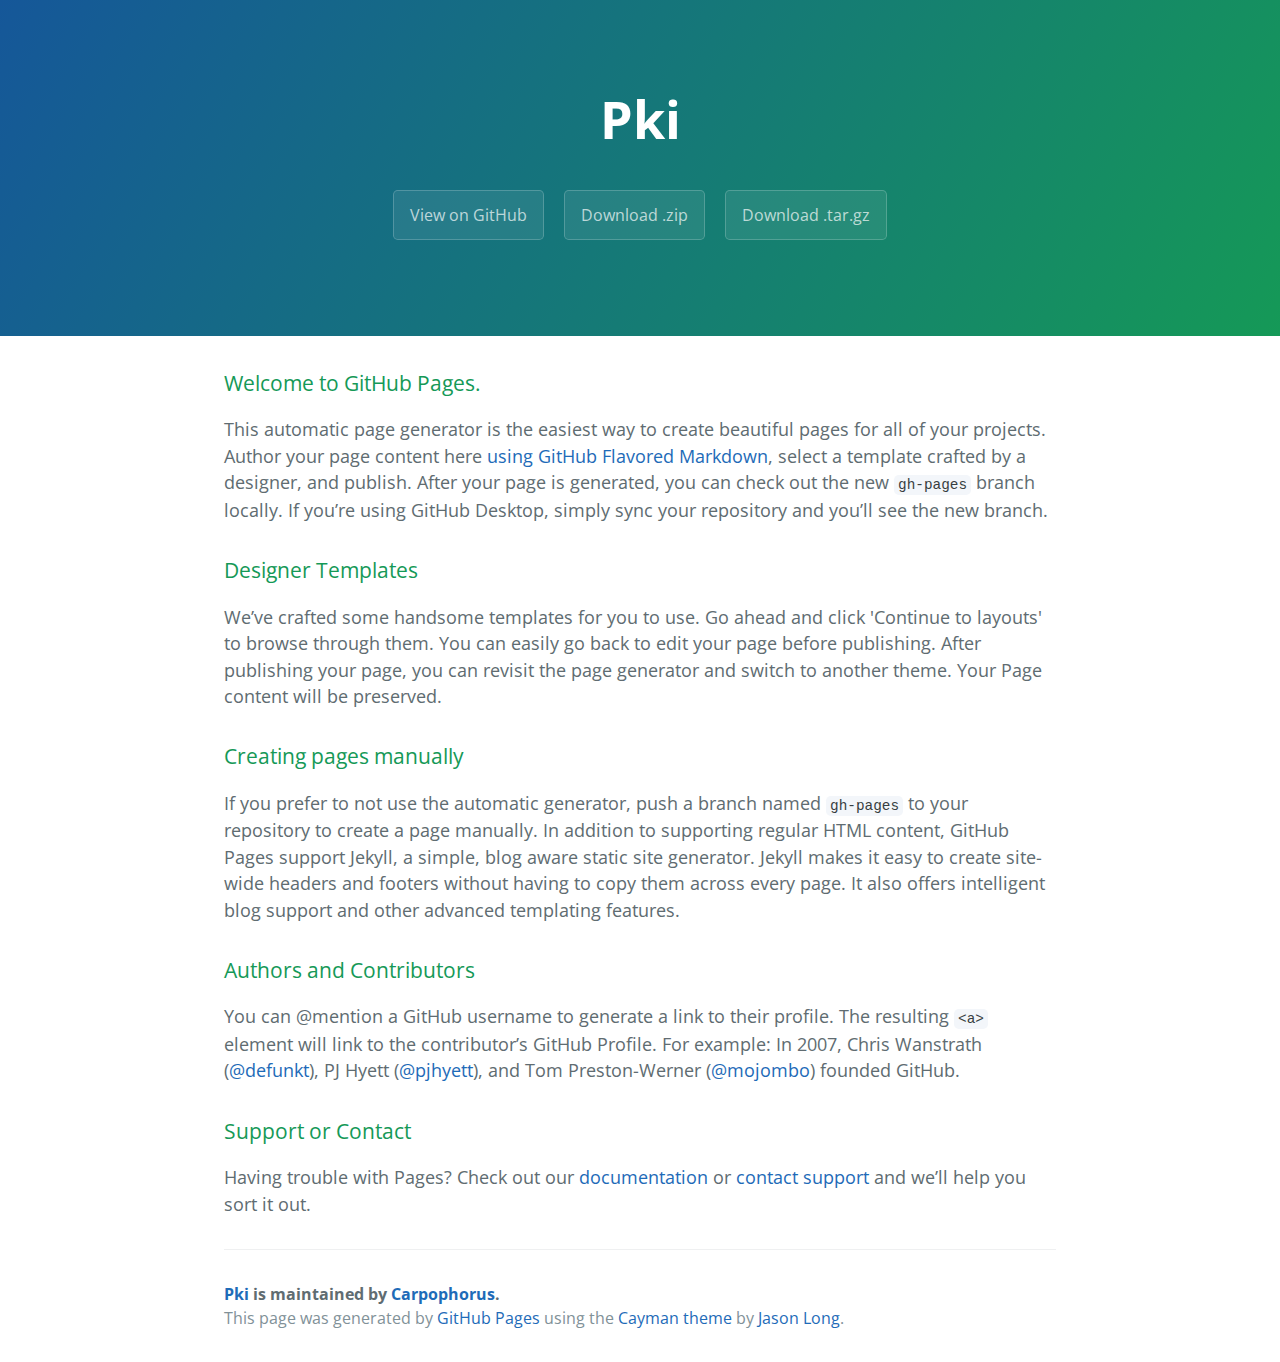
==== index.html @ 5277f9a2 "Create gh-pages branch via GitHub" ====
<!DOCTYPE html>
<html lang="en-us">
  <head>
    <meta charset="UTF-8">
    <title>Pki by Carpophorus</title>
    <meta name="viewport" content="width=device-width, initial-scale=1">
    <link rel="stylesheet" type="text/css" href="stylesheets/normalize.css" media="screen">
    <link href='https://fonts.googleapis.com/css?family=Open+Sans:400,700' rel='stylesheet' type='text/css'>
    <link rel="stylesheet" type="text/css" href="stylesheets/stylesheet.css" media="screen">
    <link rel="stylesheet" type="text/css" href="stylesheets/github-light.css" media="screen">
  </head>
  <body>
    <section class="page-header">
      <h1 class="project-name">Pki</h1>
      <h2 class="project-tagline"></h2>
      <a href="https://github.com/Carpophorus/pki" class="btn">View on GitHub</a>
      <a href="https://github.com/Carpophorus/pki/zipball/master" class="btn">Download .zip</a>
      <a href="https://github.com/Carpophorus/pki/tarball/master" class="btn">Download .tar.gz</a>
    </section>

    <section class="main-content">
      <h3>
<a id="welcome-to-github-pages" class="anchor" href="#welcome-to-github-pages" aria-hidden="true"><span aria-hidden="true" class="octicon octicon-link"></span></a>Welcome to GitHub Pages.</h3>

<p>This automatic page generator is the easiest way to create beautiful pages for all of your projects. Author your page content here <a href="https://guides.github.com/features/mastering-markdown/">using GitHub Flavored Markdown</a>, select a template crafted by a designer, and publish. After your page is generated, you can check out the new <code>gh-pages</code> branch locally. If you’re using GitHub Desktop, simply sync your repository and you’ll see the new branch.</p>

<h3>
<a id="designer-templates" class="anchor" href="#designer-templates" aria-hidden="true"><span aria-hidden="true" class="octicon octicon-link"></span></a>Designer Templates</h3>

<p>We’ve crafted some handsome templates for you to use. Go ahead and click 'Continue to layouts' to browse through them. You can easily go back to edit your page before publishing. After publishing your page, you can revisit the page generator and switch to another theme. Your Page content will be preserved.</p>

<h3>
<a id="creating-pages-manually" class="anchor" href="#creating-pages-manually" aria-hidden="true"><span aria-hidden="true" class="octicon octicon-link"></span></a>Creating pages manually</h3>

<p>If you prefer to not use the automatic generator, push a branch named <code>gh-pages</code> to your repository to create a page manually. In addition to supporting regular HTML content, GitHub Pages support Jekyll, a simple, blog aware static site generator. Jekyll makes it easy to create site-wide headers and footers without having to copy them across every page. It also offers intelligent blog support and other advanced templating features.</p>

<h3>
<a id="authors-and-contributors" class="anchor" href="#authors-and-contributors" aria-hidden="true"><span aria-hidden="true" class="octicon octicon-link"></span></a>Authors and Contributors</h3>

<p>You can @mention a GitHub username to generate a link to their profile. The resulting <code>&lt;a&gt;</code> element will link to the contributor’s GitHub Profile. For example: In 2007, Chris Wanstrath (<a href="https://github.com/defunkt" class="user-mention">@defunkt</a>), PJ Hyett (<a href="https://github.com/pjhyett" class="user-mention">@pjhyett</a>), and Tom Preston-Werner (<a href="https://github.com/mojombo" class="user-mention">@mojombo</a>) founded GitHub.</p>

<h3>
<a id="support-or-contact" class="anchor" href="#support-or-contact" aria-hidden="true"><span aria-hidden="true" class="octicon octicon-link"></span></a>Support or Contact</h3>

<p>Having trouble with Pages? Check out our <a href="https://help.github.com/pages">documentation</a> or <a href="https://github.com/contact">contact support</a> and we’ll help you sort it out.</p>

      <footer class="site-footer">
        <span class="site-footer-owner"><a href="https://github.com/Carpophorus/pki">Pki</a> is maintained by <a href="https://github.com/Carpophorus">Carpophorus</a>.</span>

        <span class="site-footer-credits">This page was generated by <a href="https://pages.github.com">GitHub Pages</a> using the <a href="https://github.com/jasonlong/cayman-theme">Cayman theme</a> by <a href="https://twitter.com/jasonlong">Jason Long</a>.</span>
      </footer>

    </section>

  
  </body>
</html>
---- stylesheets/stylesheet.css ----
* {
  box-sizing: border-box; }

body {
  padding: 0;
  margin: 0;
  font-family: "Open Sans", "Helvetica Neue", Helvetica, Arial, sans-serif;
  font-size: 16px;
  line-height: 1.5;
  color: #606c71; }

a {
  color: #1e6bb8;
  text-decoration: none; }
  a:hover {
    text-decoration: underline; }

.btn {
  display: inline-block;
  margin-bottom: 1rem;
  color: rgba(255, 255, 255, 0.7);
  background-color: rgba(255, 255, 255, 0.08);
  border-color: rgba(255, 255, 255, 0.2);
  border-style: solid;
  border-width: 1px;
  border-radius: 0.3rem;
  transition: color 0.2s, background-color 0.2s, border-color 0.2s; }
  .btn + .btn {
    margin-left: 1rem; }

.btn:hover {
  color: rgba(255, 255, 255, 0.8);
  text-decoration: none;
  background-color: rgba(255, 255, 255, 0.2);
  border-color: rgba(255, 255, 255, 0.3); }

@media screen and (min-width: 64em) {
  .btn {
    padding: 0.75rem 1rem; } }

@media screen and (min-width: 42em) and (max-width: 64em) {
  .btn {
    padding: 0.6rem 0.9rem;
    font-size: 0.9rem; } }

@media screen and (max-width: 42em) {
  .btn {
    display: block;
    width: 100%;
    padding: 0.75rem;
    font-size: 0.9rem; }
    .btn + .btn {
      margin-top: 1rem;
      margin-left: 0; } }

.page-header {
  color: #fff;
  text-align: center;
  background-color: #159957;
  background-image: linear-gradient(120deg, #155799, #159957); }

@media screen and (min-width: 64em) {
  .page-header {
    padding: 5rem 6rem; } }

@media screen and (min-width: 42em) and (max-width: 64em) {
  .page-header {
    padding: 3rem 4rem; } }

@media screen and (max-width: 42em) {
  .page-header {
    padding: 2rem 1rem; } }

.project-name {
  margin-top: 0;
  margin-bottom: 0.1rem; }

@media screen and (min-width: 64em) {
  .project-name {
    font-size: 3.25rem; } }

@media screen and (min-width: 42em) and (max-width: 64em) {
  .project-name {
    font-size: 2.25rem; } }

@media screen and (max-width: 42em) {
  .project-name {
    font-size: 1.75rem; } }

.project-tagline {
  margin-bottom: 2rem;
  font-weight: normal;
  opacity: 0.7; }

@media screen and (min-width: 64em) {
  .project-tagline {
    font-size: 1.25rem; } }

@media screen and (min-width: 42em) and (max-width: 64em) {
  .project-tagline {
    font-size: 1.15rem; } }

@media screen and (max-width: 42em) {
  .project-tagline {
    font-size: 1rem; } }

.main-content :first-child {
  margin-top: 0; }
.main-content img {
  max-width: 100%; }
.main-content h1, .main-content h2, .main-content h3, .main-content h4, .main-content h5, .main-content h6 {
  margin-top: 2rem;
  margin-bottom: 1rem;
  font-weight: normal;
  color: #159957; }
.main-content p {
  margin-bottom: 1em; }
.main-content code {
  padding: 2px 4px;
  font-family: Consolas, "Liberation Mono", Menlo, Courier, monospace;
  font-size: 0.9rem;
  color: #383e41;
  background-color: #f3f6fa;
  border-radius: 0.3rem; }
.main-content pre {
  padding: 0.8rem;
  margin-top: 0;
  margin-bottom: 1rem;
  font: 1rem Consolas, "Liberation Mono", Menlo, Courier, monospace;
  color: #567482;
  word-wrap: normal;
  background-color: #f3f6fa;
  border: solid 1px #dce6f0;
  border-radius: 0.3rem; }
  .main-content pre > code {
    padding: 0;
    margin: 0;
    font-size: 0.9rem;
    color: #567482;
    word-break: normal;
    white-space: pre;
    background: transparent;
    border: 0; }
.main-content .highlight {
  margin-bottom: 1rem; }
  .main-content .highlight pre {
    margin-bottom: 0;
    word-break: normal; }
.main-content .highlight pre, .main-content pre {
  padding: 0.8rem;
  overflow: auto;
  font-size: 0.9rem;
  line-height: 1.45;
  border-radius: 0.3rem; }
.main-content pre code, .main-content pre tt {
  display: inline;
  max-width: initial;
  padding: 0;
  margin: 0;
  overflow: initial;
  line-height: inherit;
  word-wrap: normal;
  background-color: transparent;
  border: 0; }
  .main-content pre code:before, .main-content pre code:after, .main-content pre tt:before, .main-content pre tt:after {
    content: normal; }
.main-content ul, .main-content ol {
  margin-top: 0; }
.main-content blockquote {
  padding: 0 1rem;
  margin-left: 0;
  color: #819198;
  border-left: 0.3rem solid #dce6f0; }
  .main-content blockquote > :first-child {
    margin-top: 0; }
  .main-content blockquote > :last-child {
    margin-bottom: 0; }
.main-content table {
  display: block;
  width: 100%;
  overflow: auto;
  word-break: normal;
  word-break: keep-all; }
  .main-content table th {
    font-weight: bold; }
  .main-content table th, .main-content table td {
    padding: 0.5rem 1rem;
    border: 1px solid #e9ebec; }
.main-content dl {
  padding: 0; }
  .main-content dl dt {
    padding: 0;
    margin-top: 1rem;
    font-size: 1rem;
    font-weight: bold; }
  .main-content dl dd {
    padding: 0;
    margin-bottom: 1rem; }
.main-content hr {
  height: 2px;
  padding: 0;
  margin: 1rem 0;
  background-color: #eff0f1;
  border: 0; }

@media screen and (min-width: 64em) {
  .main-content {
    max-width: 64rem;
    padding: 2rem 6rem;
    margin: 0 auto;
    font-size: 1.1rem; } }

@media screen and (min-width: 42em) and (max-width: 64em) {
  .main-content {
    padding: 2rem 4rem;
    font-size: 1.1rem; } }

@media screen and (max-width: 42em) {
  .main-content {
    padding: 2rem 1rem;
    font-size: 1rem; } }

.site-footer {
  padding-top: 2rem;
  margin-top: 2rem;
  border-top: solid 1px #eff0f1; }

.site-footer-owner {
  display: block;
  font-weight: bold; }

.site-footer-credits {
  color: #819198; }

@media screen and (min-width: 64em) {
  .site-footer {
    font-size: 1rem; } }

@media screen and (min-width: 42em) and (max-width: 64em) {
  .site-footer {
    font-size: 1rem; } }

@media screen and (max-width: 42em) {
  .site-footer {
    font-size: 0.9rem; } }
---- stylesheets/github-light.css ----
/*
The MIT License (MIT)

Copyright (c) 2016 GitHub, Inc.

Permission is hereby granted, free of charge, to any person obtaining a copy
of this software and associated documentation files (the "Software"), to deal
in the Software without restriction, including without limitation the rights
to use, copy, modify, merge, publish, distribute, sublicense, and/or sell
copies of the Software, and to permit persons to whom the Software is
furnished to do so, subject to the following conditions:

The above copyright notice and this permission notice shall be included in all
copies or substantial portions of the Software.

THE SOFTWARE IS PROVIDED "AS IS", WITHOUT WARRANTY OF ANY KIND, EXPRESS OR
IMPLIED, INCLUDING BUT NOT LIMITED TO THE WARRANTIES OF MERCHANTABILITY,
FITNESS FOR A PARTICULAR PURPOSE AND NONINFRINGEMENT. IN NO EVENT SHALL THE
AUTHORS OR COPYRIGHT HOLDERS BE LIABLE FOR ANY CLAIM, DAMAGES OR OTHER
LIABILITY, WHETHER IN AN ACTION OF CONTRACT, TORT OR OTHERWISE, ARISING FROM,
OUT OF OR IN CONNECTION WITH THE SOFTWARE OR THE USE OR OTHER DEALINGS IN THE
SOFTWARE.

*/

.pl-c /* comment */ {
  color: #969896;
}

.pl-c1 /* constant, variable.other.constant, support, meta.property-name, support.constant, support.variable, meta.module-reference, markup.raw, meta.diff.header */,
.pl-s .pl-v /* string variable */ {
  color: #0086b3;
}

.pl-e /* entity */,
.pl-en /* entity.name */ {
  color: #795da3;
}

.pl-smi /* variable.parameter.function, storage.modifier.package, storage.modifier.import, storage.type.java, variable.other */,
.pl-s .pl-s1 /* string source */ {
  color: #333;
}

.pl-ent /* entity.name.tag */ {
  color: #63a35c;
}

.pl-k /* keyword, storage, storage.type */ {
  color: #a71d5d;
}

.pl-s /* string */,
.pl-pds /* punctuation.definition.string, string.regexp.character-class */,
.pl-s .pl-pse .pl-s1 /* string punctuation.section.embedded source */,
.pl-sr /* string.regexp */,
.pl-sr .pl-cce /* string.regexp constant.character.escape */,
.pl-sr .pl-sre /* string.regexp source.ruby.embedded */,
.pl-sr .pl-sra /* string.regexp string.regexp.arbitrary-repitition */ {
  color: #183691;
}

.pl-v /* variable */ {
  color: #ed6a43;
}

.pl-id /* invalid.deprecated */ {
  color: #b52a1d;
}

.pl-ii /* invalid.illegal */ {
  color: #f8f8f8;
  background-color: #b52a1d;
}

.pl-sr .pl-cce /* string.regexp constant.character.escape */ {
  font-weight: bold;
  color: #63a35c;
}

.pl-ml /* markup.list */ {
  color: #693a17;
}

.pl-mh /* markup.heading */,
.pl-mh .pl-en /* markup.heading entity.name */,
.pl-ms /* meta.separator */ {
  font-weight: bold;
  color: #1d3e81;
}

.pl-mq /* markup.quote */ {
  color: #008080;
}

.pl-mi /* markup.italic */ {
  font-style: italic;
  color: #333;
}

.pl-mb /* markup.bold */ {
  font-weight: bold;
  color: #333;
}

.pl-md /* markup.deleted, meta.diff.header.from-file */ {
  color: #bd2c00;
  background-color: #ffecec;
}

.pl-mi1 /* markup.inserted, meta.diff.header.to-file */ {
  color: #55a532;
  background-color: #eaffea;
}

.pl-mdr /* meta.diff.range */ {
  font-weight: bold;
  color: #795da3;
}

.pl-mo /* meta.output */ {
  color: #1d3e81;
}
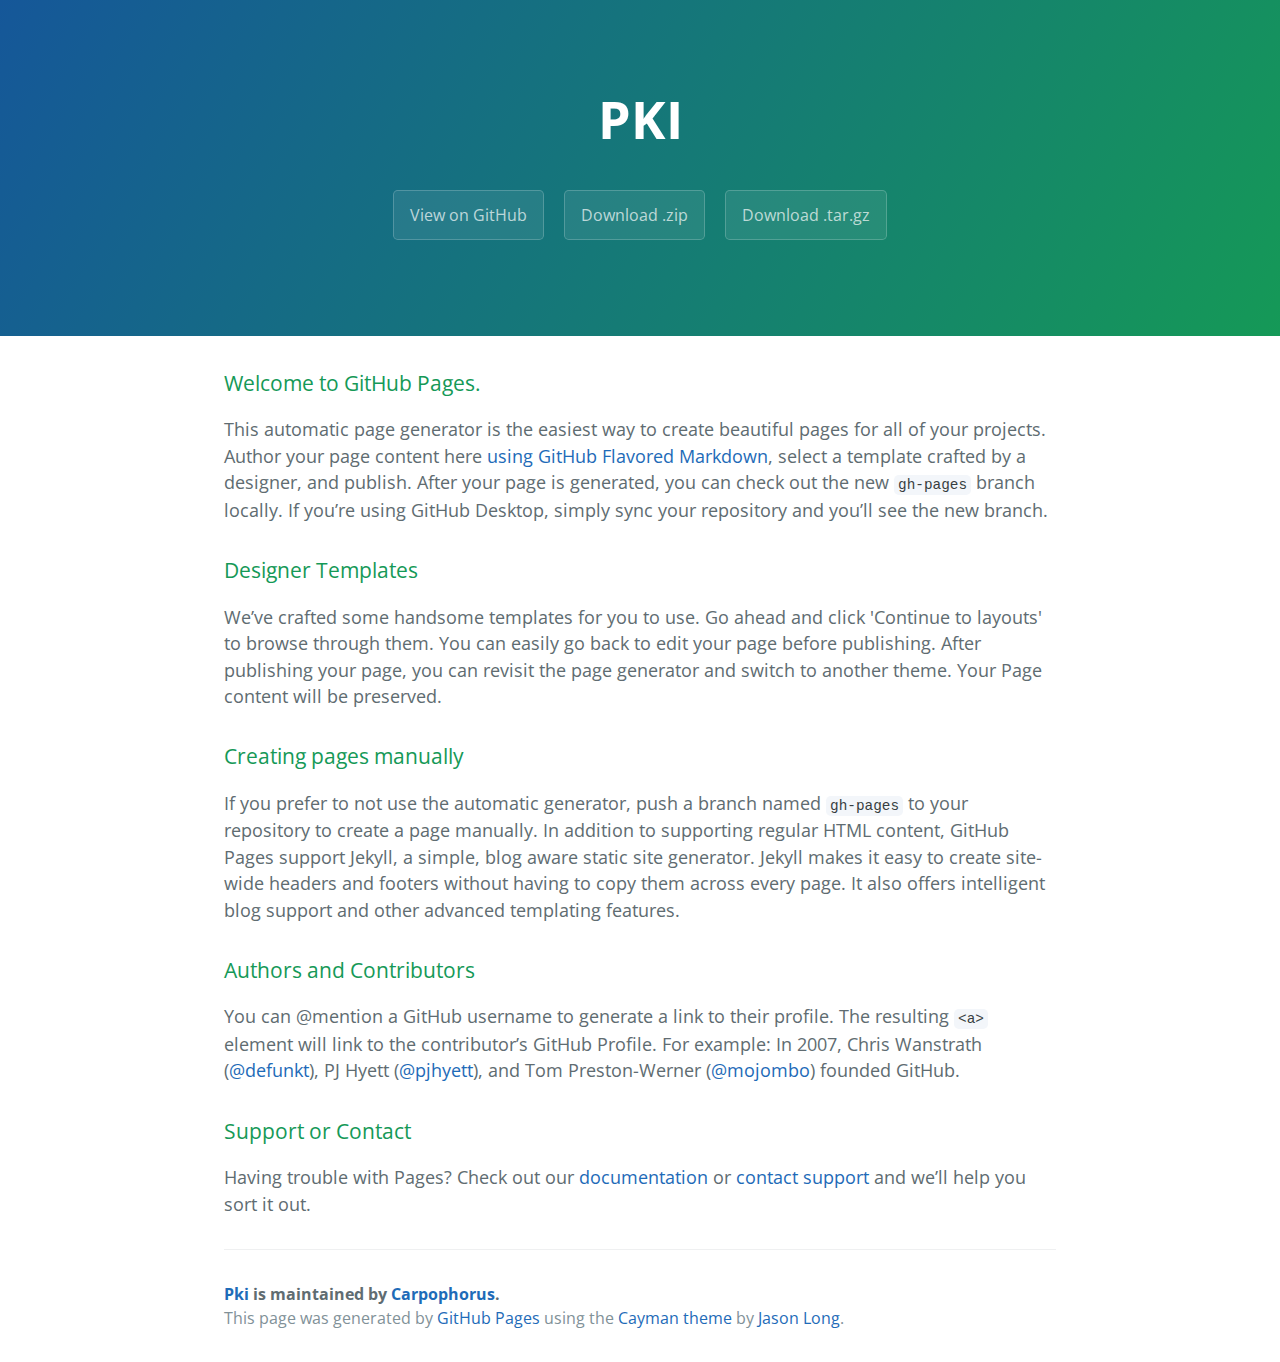
==== commit c823f6f8: "Update index.html" ====
--- a/index.html
+++ b/index.html
@@ -2,7 +2,7 @@
 <html lang="en-us">
   <head>
     <meta charset="UTF-8">
-    <title>Pki by Carpophorus</title>
+    <title>PKI by Carpophorus</title>
     <meta name="viewport" content="width=device-width, initial-scale=1">
     <link rel="stylesheet" type="text/css" href="stylesheets/normalize.css" media="screen">
     <link href='https://fonts.googleapis.com/css?family=Open+Sans:400,700' rel='stylesheet' type='text/css'>
@@ -11,7 +11,7 @@
   </head>
   <body>
     <section class="page-header">
-      <h1 class="project-name">Pki</h1>
+      <h1 class="project-name">PKI</h1>
       <h2 class="project-tagline"></h2>
       <a href="https://github.com/Carpophorus/pki" class="btn">View on GitHub</a>
       <a href="https://github.com/Carpophorus/pki/zipball/master" class="btn">Download .zip</a>
